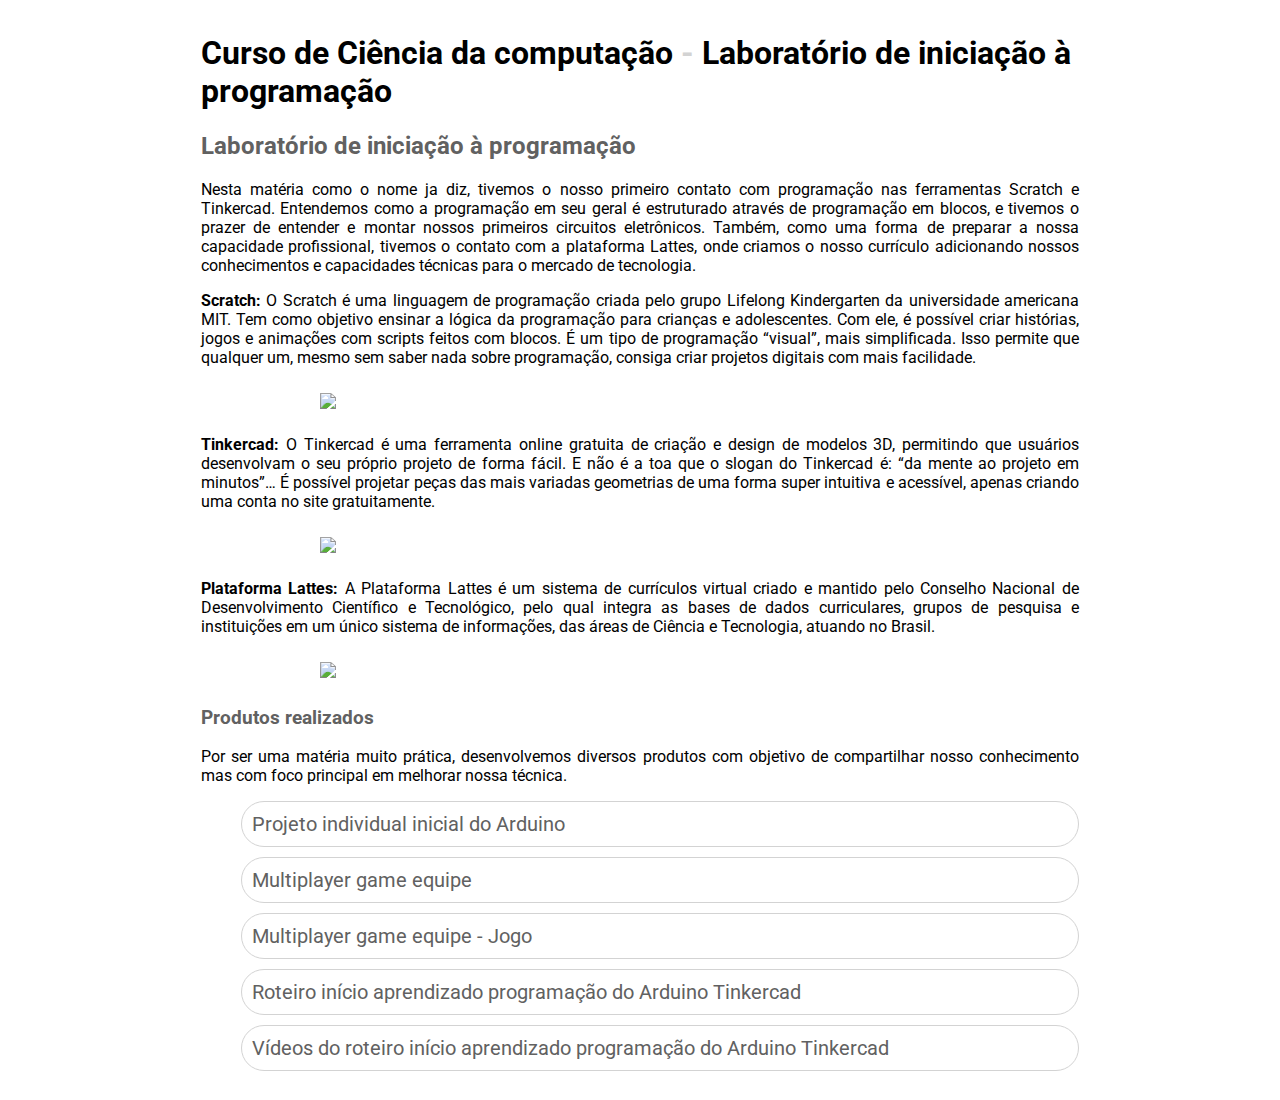
==== lip.html @ 79a92bf3 "Add files via upload" ====
<!DOCTYPE html>

<html lang="pt-br">

<head>
    <title>Blog LIP</title>

    <link rel="preconnect" href="https://fonts.googleapis.com">
    <link rel="preconnect" href="https://fonts.gstatic.com" crossorigin>
    <link href="https://fonts.googleapis.com/css2?family=Roboto:wght@100;300&display=swap" rel="stylesheet">

    <link rel="stylesheet" href="style.css">
</head>

<body>
    <section class="blog_display_center">
        <h1 class="blog_h1 ">Curso de Ciência da computação <span style="font-size: 10; color: lightgray;">-</span>
            Laboratório de iniciação à programação
        </h1>
        <h2 class="blog_h2 ">Laboratório de iniciação à programação</h2>
        <p class="blog_p justify">
            Nesta matéria como o nome ja diz, tivemos o nosso primeiro contato com programação nas ferramentas Scratch e
            Tinkercad. Entendemos como a programação em seu geral é estruturado através de programação em blocos, e
            tivemos o prazer de entender e montar nossos primeiros circuitos eletrônicos. Também, como uma forma de
            preparar a nossa capacidade profissional, tivemos o contato com a plataforma Lattes, onde criamos o nosso
            currículo adicionando nossos conhecimentos e capacidades técnicas para o mercado de tecnologia.
        </p>
        <p class="blog_p justify">
            <b>Scratch:</b> O Scratch é uma linguagem de programação criada pelo grupo Lifelong Kindergarten da
            universidade americana MIT. Tem como objetivo ensinar a lógica da programação para crianças e adolescentes.
            Com ele, é possível criar histórias, jogos e animações com scripts feitos com blocos. É um tipo de
            programação “visual”, mais simplificada. Isso permite que qualquer um, mesmo sem saber nada sobre
            programação, consiga criar projetos digitais com mais facilidade.
        </p>

        <img class="blog_img" src="https://pplware.sapo.pt/wp-content/uploads/2019/01/Scratch_capa-720x405.jpg">

        <p class="blog_p justify">
            <b>Tinkercad:</b> O Tinkercad é uma ferramenta online gratuita de criação e design de modelos 3D, permitindo
            que usuários desenvolvam o seu próprio projeto de forma fácil.

            E não é a toa que o slogan do Tinkercad é: “da mente ao projeto em minutos”…

            É possível projetar peças das mais variadas geometrias de uma forma super intuitiva e acessível, apenas
            criando uma conta no site gratuitamente.
        </p>

        <img class="blog_img" src="https://www.embarcados.com.br/wp-content/uploads/2018/04/Banner-mais-claro.png">

        <p class="blog_p justify">
            <b>Plataforma Lattes:</b>
            A Plataforma Lattes é um sistema de currículos virtual criado e mantido pelo Conselho Nacional de
            Desenvolvimento Científico e Tecnológico, pelo qual integra as bases de dados curriculares, grupos de
            pesquisa e instituições em um único sistema de informações, das áreas de Ciência e Tecnologia, atuando no
            Brasil.
        </p>

        <img class="blog_img"
            src="https://viacarreira.com/wp-content/uploads/2020/02/como-fazer-curriculo-lattes-7.png">

        <h3 class="blog_h2 ">Produtos realizados</h3>

        <p class="blog_p justify">
            Por ser uma matéria muito prática, desenvolvemos diversos produtos com objetivo de compartilhar nosso
            conhecimento mas com foco principal em melhorar nossa técnica.
        </p>

        <ul class="blog_ul_disciplinas">
            <a href="https://www.tinkercad.com/things/jZrbnAj0OFh">
                <li>Projeto individual inicial do Arduino</li>
            </a>
            <a href="//pedro-prlco.github.io/lip-multiplayer-scratch/">
                <li>Multiplayer game equipe</li>
            </a>

            <a href="https://scratch.mit.edu/projects/534139198/">
                <li>Multiplayer game equipe - Jogo</li>
            </a>
            <a
                href="https://docs.google.com/presentation/d/1oiHDjf_5mCKs62K8GJFKLaP2Fz3vwLLhqW9-FaxzSYc/edit?usp=sharing">
                <li>Roteiro início aprendizado programação do Arduino Tinkercad</li>
            </a>
            <a href="https://www.youtube.com/watch?v=xSM6CpRt7Wo">
                <li>Vídeos do roteiro início aprendizado programação do Arduino Tinkercad</li>
            </a>
        </ul>
    </section>
</body>

</html>
---- style.css ----
body
{
    padding: 5px;
}

section
{
    width: 70%;
}

.blog_h1
{
    font-size: 24;
    font-family: Roboto;
}

.blog_h2
{
    font-size: 24;
    font-family: Roboto;
    color: rgb(97, 97, 97);
}

.blog_p
{
    font-family: Roboto;
}

.blog_display_center
{
    display: block;
    margin: 0px auto;
}

.justify
{
    text-align: justify;
}

.center
{
    text-align: center;
}

.blog_img
{
    width: 50vw;
    min-width: 450px;
    display: block;
    margin: 0px auto;
    padding: 10px;
}

.blog_ul_disciplinas
{
    list-style: none;
}

.blog_ul_disciplinas a
{
    font-style: none;
    text-decoration: none;
    color: rgb(97, 97, 97);
}

.blog_ul_disciplinas li
{
    padding: 10px;
    margin-bottom: 10px;
    font-size: 20px;
    font-family: Roboto;
    border: 1px solid lightgray;
    border-radius: 50px;
    background-color: white;
    transition: all .2s;
}

.blog_ul_disciplinas li:hover
{
    border: 2px solid lightgray;
    border-radius: 50px;
    background-color: rgb(245, 245, 245);
    cursor: pointer;
}

iframe
{
    display: block;
    margin: 0px auto;
    padding: 10px;
}

.blog_cover
{
    height: 300px;
    background-image: url("https://miro.medium.com/max/1000/1*c34daw_rg89UAh4uFCZ96w.jpeg");
    background-size: cover;
    background-attachment: fixed;
    margin-top: -15px;
    width: 100%;
    background-color: red;
}
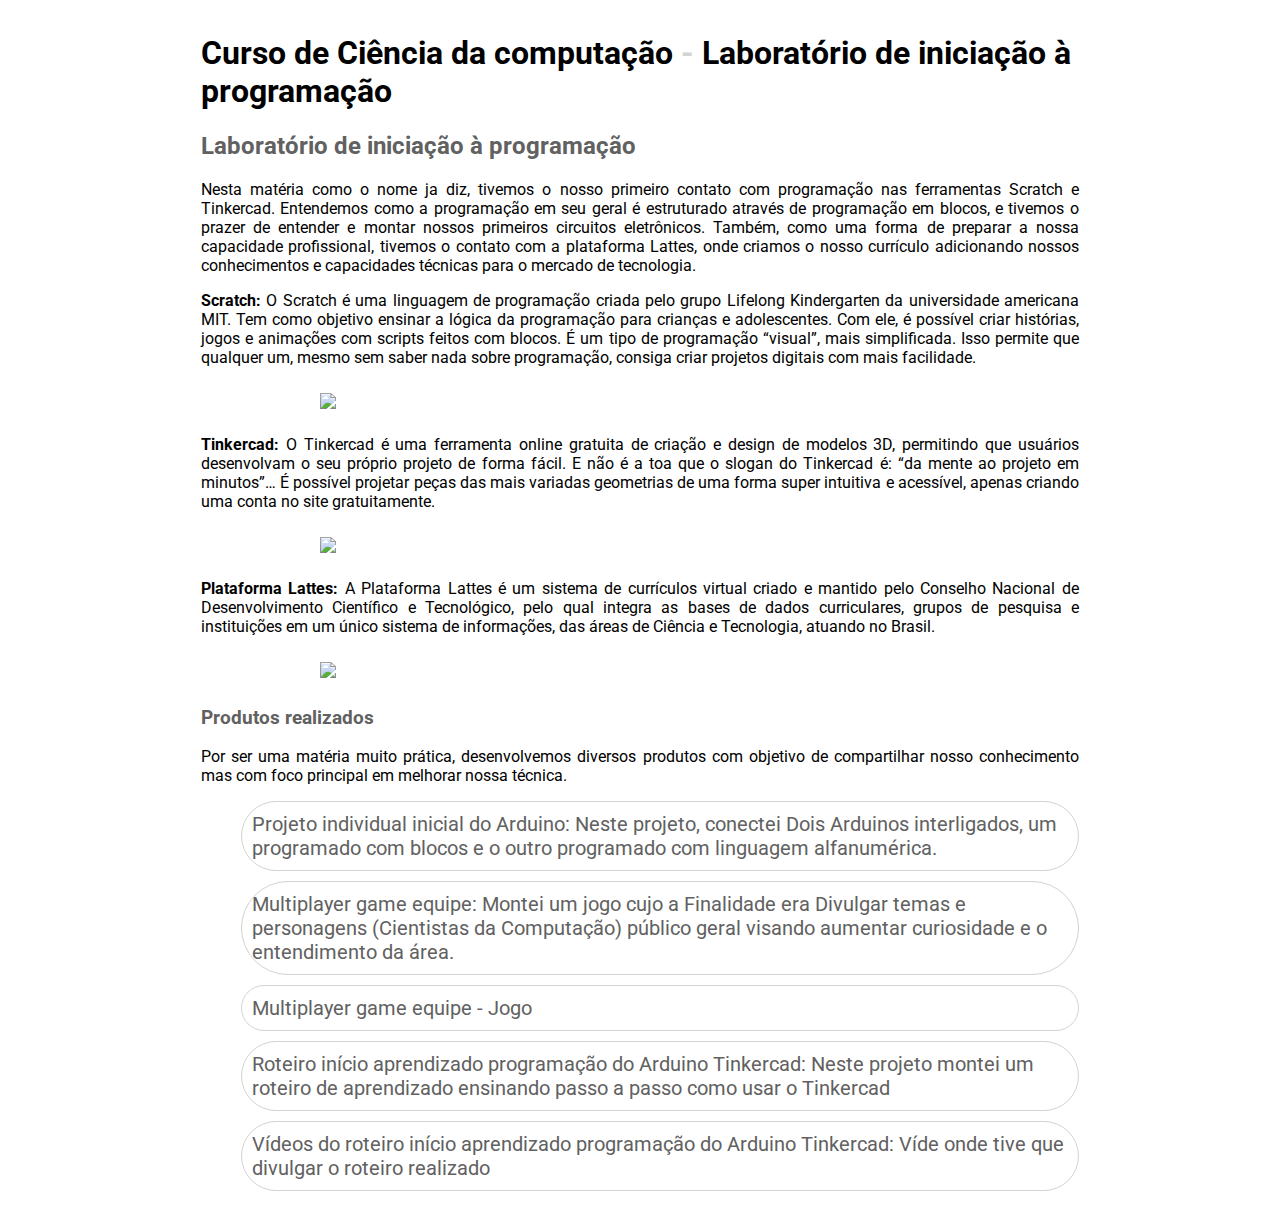
==== commit ce372a8b: "Updated LIP page" ====
--- a/lip.html
+++ b/lip.html
@@ -67,10 +67,14 @@
 
         <ul class="blog_ul_disciplinas">
             <a href="https://www.tinkercad.com/things/jZrbnAj0OFh">
-                <li>Projeto individual inicial do Arduino</li>
+                <li>Projeto individual inicial do Arduino: Neste projeto, conectei Dois Arduinos interligados, um
+                    programado com blocos e o
+                    outro programado com linguagem alfanumérica.</li>
             </a>
             <a href="//pedro-prlco.github.io/lip-multiplayer-scratch/">
-                <li>Multiplayer game equipe</li>
+                <li>Multiplayer game equipe: Montei um jogo cujo a Finalidade era Divulgar temas e personagens
+                    (Cientistas da
+                    Computação) público geral visando aumentar curiosidade e o entendimento da área.</li>
             </a>
 
             <a href="https://scratch.mit.edu/projects/534139198/">
@@ -78,10 +82,12 @@
             </a>
             <a
                 href="https://docs.google.com/presentation/d/1oiHDjf_5mCKs62K8GJFKLaP2Fz3vwLLhqW9-FaxzSYc/edit?usp=sharing">
-                <li>Roteiro início aprendizado programação do Arduino Tinkercad</li>
+                <li>Roteiro início aprendizado programação do Arduino Tinkercad: Neste projeto montei um roteiro de
+                    aprendizado ensinando passo a passo como usar o Tinkercad</li>
             </a>
             <a href="https://www.youtube.com/watch?v=xSM6CpRt7Wo">
-                <li>Vídeos do roteiro início aprendizado programação do Arduino Tinkercad</li>
+                <li>Vídeos do roteiro início aprendizado programação do Arduino Tinkercad: Víde onde tive que divulgar o
+                    roteiro realizado</li>
             </a>
         </ul>
     </section>
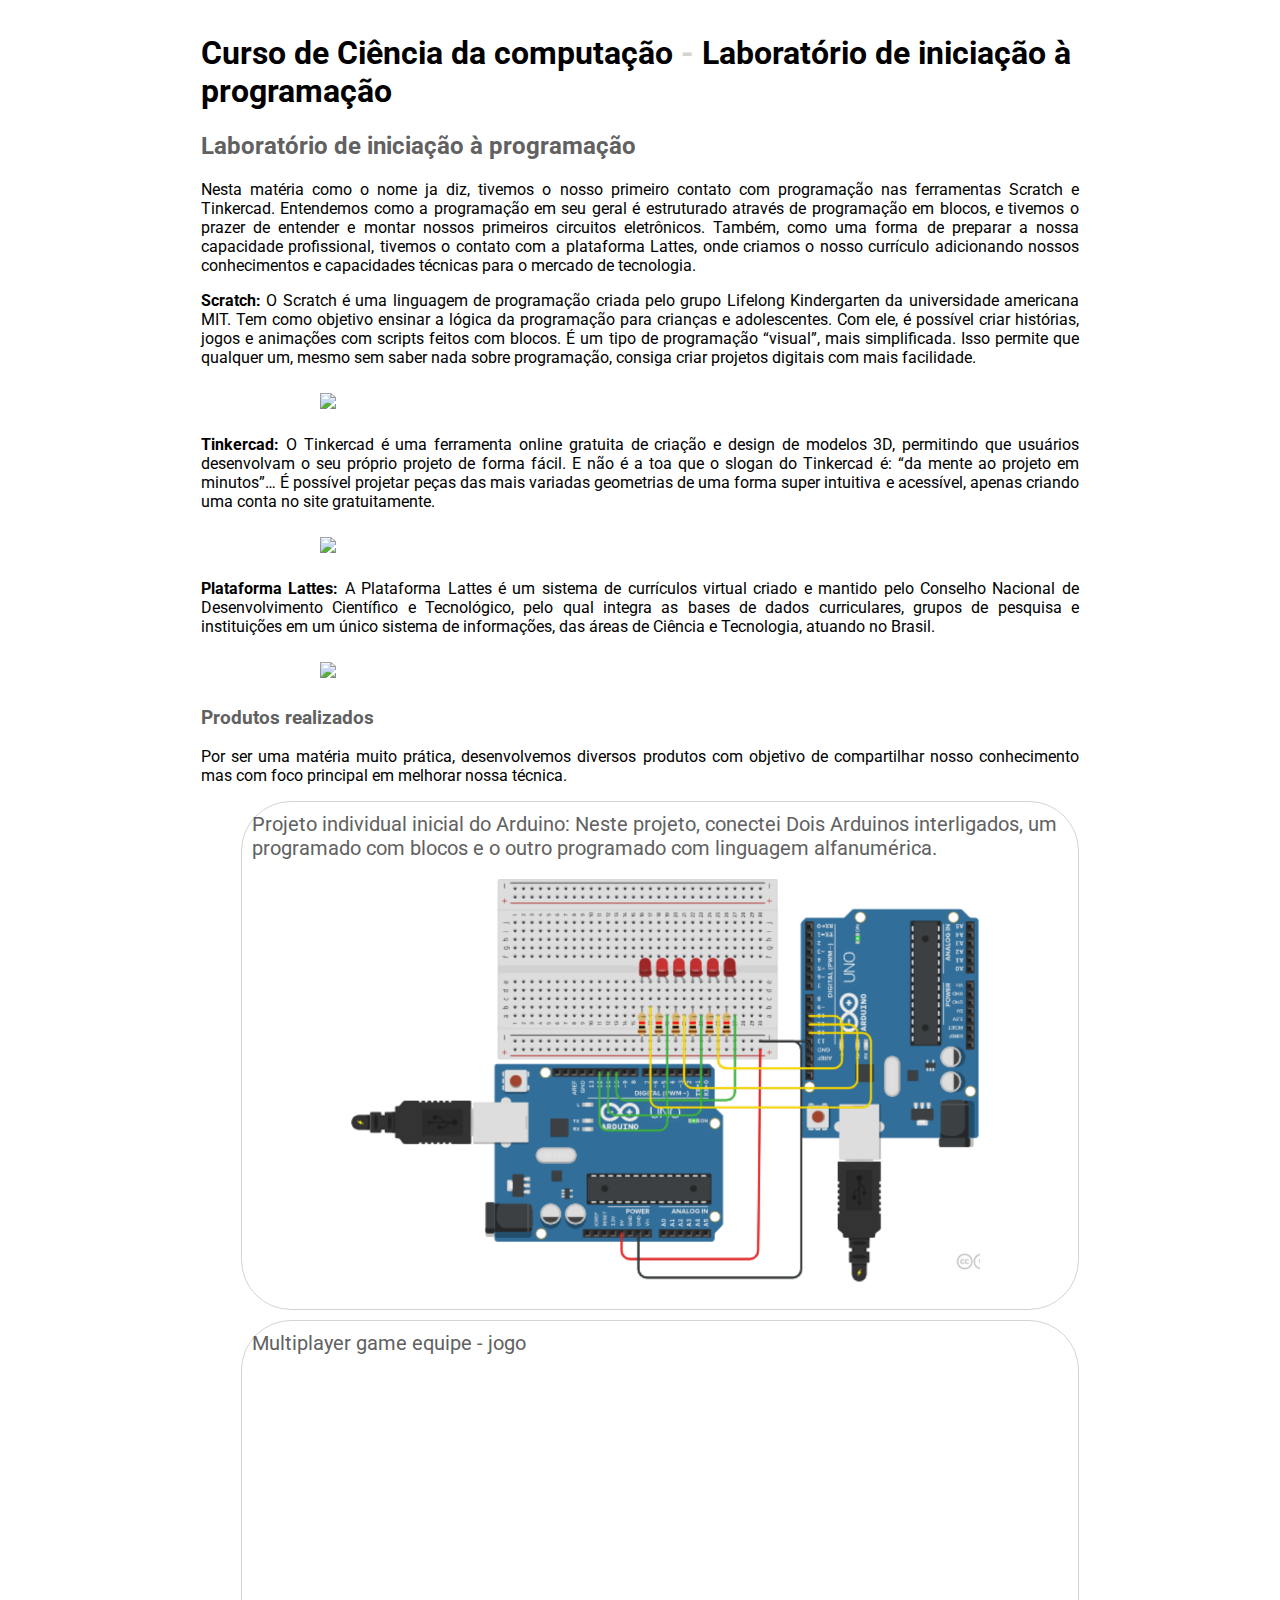
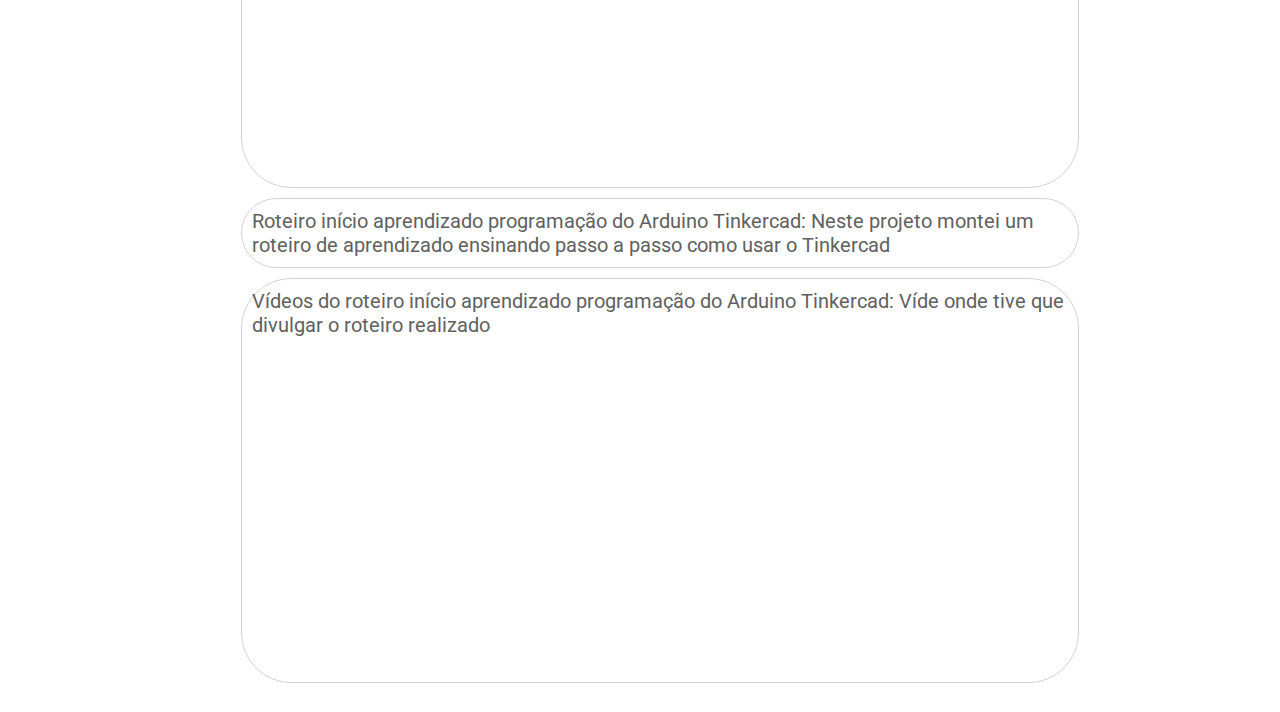
==== commit 08bb9178: "Updated LIP Page" ====
--- a/lip.html
+++ b/lip.html
@@ -69,16 +69,19 @@
             <a href="https://www.tinkercad.com/things/jZrbnAj0OFh">
                 <li>Projeto individual inicial do Arduino: Neste projeto, conectei Dois Arduinos interligados, um
                     programado com blocos e o
-                    outro programado com linguagem alfanumérica.</li>
-            </a>
-            <a href="//pedro-prlco.github.io/lip-multiplayer-scratch/">
-                <li>Multiplayer game equipe: Montei um jogo cujo a Finalidade era Divulgar temas e personagens
-                    (Cientistas da
-                    Computação) público geral visando aumentar curiosidade e o entendimento da área.</li>
+                    outro programado com linguagem alfanumérica.
+
+                    <img class="blog_img" src="Screenshot_3.png">
+                </li>
             </a>
 
-            <a href="https://scratch.mit.edu/projects/534139198/">
-                <li>Multiplayer game equipe - Jogo</li>
+            <a href="//pedro-prlco.github.io/lip-multiplayer-scratch/">
+                <li>Multiplayer game equipe - jogo
+
+                    <iframe src="https://scratch.mit.edu/projects/534139198/embed" allowtransparency="true" width="485"
+                        height="402" frameborder="0" scrolling="no" allowfullscreen></iframe>
+
+                </li>
             </a>
             <a
                 href="https://docs.google.com/presentation/d/1oiHDjf_5mCKs62K8GJFKLaP2Fz3vwLLhqW9-FaxzSYc/edit?usp=sharing">
@@ -87,7 +90,13 @@
             </a>
             <a href="https://www.youtube.com/watch?v=xSM6CpRt7Wo">
                 <li>Vídeos do roteiro início aprendizado programação do Arduino Tinkercad: Víde onde tive que divulgar o
-                    roteiro realizado</li>
+                    roteiro realizado
+
+                    <iframe width="560" height="315" src="https://www.youtube.com/embed/xSM6CpRt7Wo"
+                        title="YouTube video player" frameborder="0"
+                        allow="accelerometer; autoplay; clipboard-write; encrypted-media; gyroscope; picture-in-picture"
+                        allowfullscreen></iframe>
+                </li>
             </a>
         </ul>
     </section>
